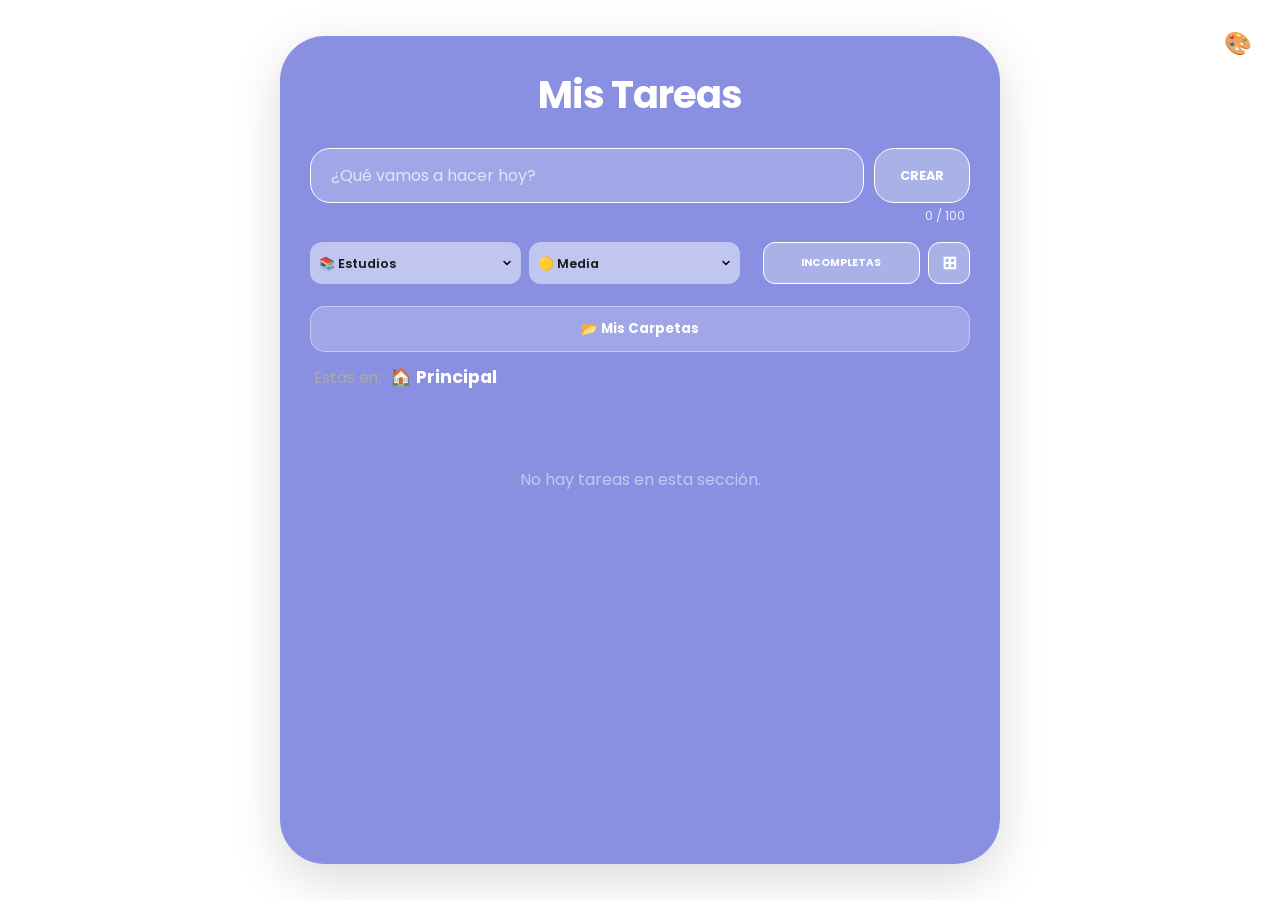
==== index.html @ 04efbcc6 "upload" ====
<!DOCTYPE html>
<html lang="es">
<head>
    <meta charset="UTF-8">
    <meta name="viewport" content="width=device-width, initial-scale=1.0">
    <title>Lista de Tareas</title>
    <link rel="stylesheet" href="style.css">
    <link rel="stylesheet" href="Fondo.css">
    <link href="https://fonts.googleapis.com/css2?family=Poppins:wght@300;400;600;700&display=swap" rel="stylesheet">
</head>
<body>
    <div class="blob b1"></div>
    <div class="blob b2"></div>
    <!-- temas -->

<div id="tema-oceano" class="dynamic-bg active-bg">
    <div class="burbujas">
        <div></div><div></div><div></div><div></div><div></div><div></div><div></div><div></div>
    </div>
</div>

<div id="tema-lluvia" class="dynamic-bg">
    <div class="shuvia"></div>
    </div>

<div id="tema-nieve" class="dynamic-bg">
    <div class="Lluvia-nieve"></div>
    <div class="muñeco-contenedor">
        <div class="cuerpo base"></div>
        <div class="cuerpo medio"></div>
        <div class="cuerpo cabeza">
            <div class="ojo ojo-izq"></div><div class="ojo ojo-der"></div><div class="nariz"></div>
        </div>
        <div class="sombrero"></div><div class="bufanda"></div>
    </div>
    <div class="suelo-nieve"></div>
</div>
    <button id="theme-btn" onclick="openThemeModal()" title="Cambiar Entorno" 
        style="position: fixed !important; top: 20px !important; right: 20px !important; z-index: 999999 !important; width: 45px; height: 45px; font-size: 1.4rem; background: rgba(255,255,255,0.2); border: 1.5px solid white; border-radius: 12px; cursor: pointer; display: flex; justify-content: center; align-items: center; padding: 0;">
        🎨
    </button>

    <div class="glass-container">
        
        <header>
            <h1>Mis Tareas</h1>
        </header>

        <div class="input-section">
            <div class="input-row">
                <input type="text" id="task-input" placeholder="¿Qué vamos a hacer hoy?">
                <button id="add-btn">CREAR</button>
            </div>
            <div id="char-count" class="char-count">0 / 100</div>
            <div class="selectors-row">
                <select id="category-select" class="compact-select">
                    <option value="📚 Estudios">📚 Estudios</option>
                    <option value="🏠 Hogar">🏠 Hogar</option>
                    <option value="💼 Trabajo">💼 Trabajo</option>
                </select>

                <select id="priority-select" class="compact-select">
                    <option value="Alta">🔴 Alta</option>
                    <option value="Media" selected>🟡 Media</option>
                    <option value="Baja">🟢 Baja</option>
                </select>
                <button id="filter-btn" class="toggle-filter">Incompletas</button>
                <button id="view-btn" class="toggle-view">⊞</button>


                </select>
         </div>

            <div class="folder-header" style="margin-top: 10px;">
    <button onclick="openFolderManager()" class="btn-folder-manager">📂 Mis Carpetas</button>
</div>

<div id="folder-manager-modal" class="modal">
    <div class="modal-content glass-card" style="max-width: 500px;">
        <div class="modal-header">
            <h2>Gestión de Carpetas</h2>
            <span class="close-btn" onclick="closeFolderManager()">&times;</span>
        </div>
        <div id="folder-manager-list" class="folder-grid">
            </div>
        <button onclick="createFolder()" style="width: 100%; margin-top: 20px; padding: 12px; border-radius: 15px; border: none; background: white; color: #8990E1; font-weight: bold; cursor: pointer;">
            + Crear Nueva Carpeta
        </button>
    </div>
</div>

        <main id="todo-list" class="task-list">
            </main>
    </div>

    <div id="task-modal" class="modal">
        <div class="modal-content glass-card">
            <div class="modal-header">
                <h2>Detalles de Tarea</h2>
                <span class="close-btn">&times;</span>
            </div>
            <div id="modal-body">
                </div>
        </div>
    </div>
 <!-- MODAL CREAR CARPETA -->
<div id="folder-modal" class="modal">
    <div class="folder-modal-content">
        
        <h3>Nueva Carpeta</h3>

        <label>Nombre de la carpeta:</label>
        <input id="folder-name-input" type="text" maxlength="30" class="folder-input">

        <h4>Seleccionar tareas:</h4>
        <div id="folder-task-list" class="folder-task-list">
            <!-- Se llena desde JS -->
        </div>

        <div class="folder-modal-buttons">
            <button id="folder-create-btn" class="folder-btn-create">Crear</button>
            <button id="folder-cancel-btn" class="folder-btn-cancel">Cancelar</button>
        </div>

    </div>
</div>
<div id="delete-folder-modal" class="modal">
    <div class="delete-folder-content">
        <h3>Eliminar carpeta</h3>
        <p>Las tareas serán movidas a la página principal.</p>

        <div class="delete-folder-buttons">
            <button id="confirm-delete-folder" class="btn-confirm-delete">Eliminar</button>
            <button onclick="closeDeleteFolderModal()" class="btn-cancel-delete">Cancelar</button>
        </div>
    </div>
</div>
<!-- modal para editar carpetas-->
<div id="edit-folder-modal" style="display: none; position: fixed; top: 0; left: 0; width: 100%; height: 100%; background: rgba(0, 0, 0, 0.5); justify-content: center; align-items: center; z-index: 1000;">
    
    <div style="background: #8990E1; width: 90%; max-width: 400px; border-radius: 20px; padding: 25px; position: relative; box-sizing: border-box; color: white; font-family: 'Poppins', sans-serif; box-shadow: 0 10px 25px rgba(0,0,0,0.2);">
        
        <button onclick="closeEditFolderModal()" style="position: absolute; top: 15px; right: 15px; background: none; border: none; color: white; font-size: 1.2rem; cursor: pointer; font-weight: bold;">✖</button>
        
        <h2 style="margin-top: 0; text-align: center; font-size: 1.4rem;">Editar Carpeta</h2>
        
        <div style="margin-bottom: 25px;">
            <label style="font-size: 0.85rem; opacity: 0.9; margin-bottom: 8px; display: block;">Nuevo nombre de la carpeta:</label>
            <input type="text" id="edit-folder-input" style="width: 100%; padding: 14px; border-radius: 12px; border: none; background: rgba(255, 255, 255, 0.2); color: white; font-size: 1rem; box-sizing: border-box; outline: none; transition: background 0.3s;">
        </div>

        <div style="display: flex; gap: 12px;">
            <button onclick="saveEditFolder()" style="flex: 1; padding: 12px; border-radius: 15px; border: none; background: #FFFFFF; color: #8990E1; font-weight: bold; cursor: pointer; font-size: 1rem; transition: transform 0.1s;">
                Guardar
            </button>
            <button onclick="closeEditFolderModal()" style="flex: 1; padding: 12px; border-radius: 15px; border: none; background: #D19494; color: white; font-weight: bold; cursor: pointer; font-size: 1rem; transition: transform 0.1s;">
                Cancelar
            </button>
        </div>
    </div>
</div>
<!-- modal para editar temas-->

<div id="theme-modal" class="modal">
    <div class="modal-content glass-card" style="max-width: 350px; text-align: center;">
        <span class="close-btn" onclick="closeThemeModal()">&times;</span>
        <h2 style="margin-bottom: 20px;">Apariencia</h2>
        
        <button onclick="toggleThemeList()" class="btn-folder-manager" style="display: flex; justify-content: space-between; align-items: center; margin-bottom: 10px;">
            <span>🎨 Temas Predeterminados</span>
            <span id="theme-dropdown-icon" style="font-size: 0.8rem; opacity: 0.8;">▼</span>
        </button>
        <div id="theme-list-container" style="display: none; flex-direction: column; gap: 10px; background: rgba(0, 0, 0, 0.15); padding: 15px; border-radius: 15px; border: 1px solid rgba(255, 255, 255, 0.1); margin-bottom: 10px;">
            <button onclick="changeTheme('tema-oceano')" class="btn-move-folder" style="margin: 0;">🌊 Océano Profundo</button>
            <button onclick="changeTheme('tema-lluvia')" class="btn-move-folder" style="margin: 0;">🌧️ Tarde Lluviosa</button>
            <button onclick="changeTheme('tema-nieve')" class="btn-move-folder" style="margin: 0;">❄️ Nevado</button>
        </div>

        <button onclick="toggleCustomList()" class="btn-folder-manager" style="display: flex; justify-content: space-between; align-items: center; margin-bottom: 10px;">
            <span>⚙️ Personalización</span>
            <span id="custom-dropdown-icon" style="font-size: 0.8rem; opacity: 0.8;">▼</span>
        </button>
        <div id="custom-list-container" style="display: none; flex-direction: column; gap: 15px; background: rgba(0, 0, 0, 0.15); padding: 15px; border-radius: 15px; border: 1px solid rgba(255, 255, 255, 0.1); text-align: left;">
            
            <div style="display: flex; justify-content: space-between; align-items: center;">
                <label style="color: white; font-size: 0.9rem;">Fondo Principal:</label>
                <input type="color" id="color-app-bg" oninput="applyCustomColors()" style="background: transparent; border: none; cursor: pointer; height: 30px;">
            </div>
            
            <div style="display: flex; justify-content: space-between; align-items: center;">
                <label style="color: white; font-size: 0.9rem;">Fondo de Tareas:</label>
                <input type="color" id="color-task-bg" oninput="applyCustomColors()" style="background: transparent; border: none; cursor: pointer; height: 30px;">
            </div>

            <div style="display: flex; justify-content: space-between; align-items: center;">
                <label style="color: white; font-size: 0.9rem;">Botones:</label>
                <input type="color" id="color-btn-bg" oninput="applyCustomColors()" style="background: transparent; border: none; cursor: pointer; height: 30px;">
            </div>

            <hr style="border: 0.5px solid rgba(255,255,255,0.2); width: 100%;">

            <div style="display: flex; justify-content: space-between; align-items: center;">
                <label style="color: white; font-size: 0.9rem;">Tamaño de Letra:</label>
                <div style="display: flex; gap: 5px;">
                    <button onclick="changeFontSize(-1)" class="btn-move-folder" style="margin: 0; padding: 5px 15px; width: auto;">A-</button>
                    <button onclick="changeFontSize(1)" class="btn-move-folder" style="margin: 0; padding: 5px 15px; width: auto;">A+</button>

                 
                </div>
            </div>
        </div>

    </div>
</div>

    <script src="app.js"></script>
    <div id="toast-container" class="toast-container"></div>
</body>
</html>
---- style.css ----
/* =========================================
   CONFIGURACIÓN BASE Y VARIABLES
========================================= */
:root {
    --main-bg: #E1EBFA;          
    --app-bg: #8990E1;           
    --task-card-bg: #C1C6F0;     
    
    /* Colores de prioridad (Semáforo Pastel) */
    --priority-high: #D19494;    /* Rojo (Alta) */
    --priority-medium: #F3E5AB;  /* Amarillo (Media) */
    --priority-low: #C1E1C1;     /* Verde (Baja) */
    
    --text-primary: #FFFFFF;     
    --text-task: #1A1A1A;        
    --font-family: 'Poppins', sans-serif;
}

* { 
    box-sizing: border-box; 
    font-family: var(--font-family);
    -webkit-tap-highlight-color: transparent; 
    scrollbar-width: none;          
    scrollbar-color: #A9B1E6 rgba(255, 255, 255, 0.1); 
}
html {
    font-size: var(--base-font-size, 16px);
    transition: font-size 0.3s ease;
}

/* SCROLLBAR PERSONALIZADA (Restaurada de tu versión antigua) */
::-webkit-scrollbar {
    width: 8px;            
    height: 8px;            
}
::-webkit-scrollbar-track {
    background: rgba(255, 255, 255, 0.1); 
    border-radius: 10px;
}
::-webkit-scrollbar-thumb {
    background: #A9B1E6;     
    border: 2px solid var(--app-bg); 
    border-radius: 10px;
}
::-webkit-scrollbar-thumb:hover {
    background: #FFFFFF;     
}

body {
    margin: 0; 
    height: 100vh;
    display: flex;
    justify-content: center;
    align-items: center;
}


/* =========================================
   PANEL PRINCIPAL
========================================= */
.glass-container {
    background-color: var(--app-bg);
    border-radius: 45px; 
    width: 95%;          
    max-width: 720px;     
    height: 92vh;
    padding: 30px;
    color: var(--text-primary);
    box-shadow: 0 15px 50px rgba(0,0,0,0.15);
    display: flex;
    flex-direction: column;
    overflow-x: hidden;   
    position: relative;
    z-index: 10; /* Necesario para que las burbujas queden atrás */
}

header { 
    display: flex; 
    justify-content: center; 
    margin-bottom: 25px; 
}

h1 { 
    font-weight: 700; 
    font-size: 2.4rem; 
    margin: 0; 
    letter-spacing: -1px;
}

/* =========================================
   SECCIÓN DE ENTRADA (INPUT + BOTÓN)
========================================= */
.input-section { 
    display: flex; 
    flex-direction: column; 
    gap: 12px; 
    margin-bottom: 20px; 
}

.input-row { 
    display: flex; 
    gap: 10px; 
}

#task-input {
    flex: 5; 
    height: 55px;
    background: rgba(255, 255, 255, 0.2);
    border: 1.5px solid white;
    border-radius: 20px;
    color: white;
    padding: 0 20px;
    font-size: 1rem;
    outline: none;
}

#task-input::placeholder { color: rgba(255,255,255,0.7); }

#add-btn {
    flex: 0.8; 
    height: 55px;
    background: #A9B1E6;
    border: 1.5px solid white;
    border-radius: 20px;
    color: white;
    font-size: 0.8rem; 
    font-weight: 700;
    cursor: pointer;
    transition: 0.3s;
    display: flex;
    justify-content: center;
    align-items: center;
}

#add-btn:hover { transform: scale(1.05); background: #9299DF; }

.char-count {
    font-size: 0.8rem;
    color: rgba(255,255,255,0.8);
    text-align: right;
    margin-top: -8px;
    margin-bottom: 5px;
    padding-right: 5px;
    transition: color 0.2s ease;
}

/* =========================================
   SELECTORES Y FILTROS
========================================= */
.selectors-row { 
    display: flex; 
    gap: 8px; 
    align-items: center;
}

.compact-select {
    flex: 1;
    height: 42px;
    border-radius: 12px;
    border: none;
    padding: 0 9px;
    background: var(--task-card-bg);
    color: var(--text-task);
    font-weight: 600;
    font-size: 0.8rem;
    cursor: pointer;
    outline: none;
    appearance: none;
    -webkit-appearance: none;
    background-image: url("data:image/svg+xml;charset=UTF-8,%3Csvg xmlns='http://www.w3.org/2000/svg' width='12' height='12' viewBox='0 0 24 24' fill='none' stroke='black' stroke-width='3' stroke-linecap='round' stroke-linejoin='round'%3E%3Cpath d='M6 9l6 6 6-6'%3E%3C/path%3E%3C/svg%3E");
    background-repeat: no-repeat;
    background-position: right 8px center;
}

.toggle-filter {
    flex: 0.7; 
    margin-left: 15px;
    height: 42px;
    background: #A9B1E6;
    border: 1.5px solid white;
    border-radius: 12px;
    color: white;
    font-weight: 700;
    font-size: 0.65rem; 
    cursor: pointer;
    transition: 0.3s;
    text-transform: uppercase;
    display: flex;
    justify-content: center;
    align-items: center;
    white-space: nowrap;
    padding: 0 10px;
    position: relative;
}

.toggle-filter:hover {
    transform: scale(1.05);
    background: #9299DF;
    z-index: 10;
}

.toggle-filter.active-hechas {
    background: var(--priority-low); 
    color: #155724;
    border-color: white;
}

.toggle-filter.active-hechas:hover {
    transform: scale(1.05);
    background: #a3d9af; 
}

.toggle-view {
    flex: 0 0 42px;
    height: 42px;
    background: #A9B1E6;
    border: 1.5px solid white;
    border-radius: 12px;
    color: white;
    font-weight: 700;
    font-size: 1.1rem;
    cursor: pointer;
    transition: 0.3s;
    display: flex;
    justify-content: center;
    align-items: center;
    padding: 0;
    position: relative;
}

.toggle-view:hover {
    transform: scale(1.05);
    background: #9299DF;
    z-index: 10;
}

/* =========================================
   CARPETAS (TABS CHROME-STYLE)
========================================= */
.folder-tabs, #folder-tabs {
    display: flex !important;
    flex-direction: row !important;
    align-items: center;
    gap: 10px;
    margin-top: 10px;
    margin-bottom: 15px;
    overflow-x: auto;
    white-space: nowrap;
    width: 100%;
    padding-bottom: 10px;
}

.folder-tab {
    background: rgba(255,255,255,0.25);
    border: 1px solid rgba(255,255,255,0.4);
    padding: 6px 14px;
    border-radius: 10px;
    color: white;
    font-weight: 600;
    cursor: pointer;
    white-space: nowrap;
    transition: 0.2s ease;
    height: 42px;
    display: inline-flex !important;
    align-items: center;
    flex-shrink: 0;
}

.folder-tab.active { background: white; color: #4A4A4A; }
.folder-tab.add { font-size: 1.2rem; padding: 6px 12px; }

/* =========================================
   ESTRUCTURA BASE DE TAREAS (NUEVO + VIEJO)
========================================= */
.task-card {
    border-radius: 22px;
    cursor: pointer;
    transition: transform 0.3s ease, background 0.3s ease;
    display: flex;
    justify-content: space-between;
    align-items: center;
    box-sizing: border-box;
}

.task-info {
    display: flex;
    flex-direction: column; 
    gap: 8px;
    flex-grow: 1;
}

.tags { display: flex; gap: 8px; align-items: center; }

.tag {
    display: inline-block;
    padding: 4px 12px;
    border-radius: 10px;
    font-size: 0.75rem;
    font-weight: 700;
}

.tag.Alta { background: var(--priority-high); color: white; }
.tag.Media { background: var(--priority-medium); color: #856404; }
.tag.Baja { background: var(--priority-low); color: #155724; }
.tag.category { background: rgba(255, 255, 255, 0.4); color: #444; }

.actions { margin-left: 15px; display: flex; gap: 8px; align-items: center; justify-content: flex-end; }

.status-btn {
    font-size: 1.5rem;
    background: none;
    border: none;
    cursor: pointer;
    opacity: 0.6;
    transition: 0.3s;
}

.status-btn:hover { opacity: 1; transform: scale(1.1); }

/* Tarea cancelada (Sin raya blanca) */
.task-card.cancelada {
    opacity: 0.7;
    filter: grayscale(0.5);
    text-decoration: line-through;
}
.task-card.cancelada .status-btn, 
.task-card.cancelada .actions button {
    border: none !important;      
    outline: none !important;     
    box-shadow: none !important;  
    background: transparent !important;
    text-decoration: none !important; 
}
.task-card.cancelada .status-btn::before,
.task-card.cancelada .status-btn::after {
    display: none !important;
    content: none !important;
}

/* =========================================
   MODO LISTA (NO GRID)
========================================= */
.task-list:not(.grid-view) .task-card {
    background: var(--task-card-bg);
    border: 1px solid rgba(255,255,255,0.3);
    padding: 12px 18px;
    margin-bottom: 12px;
    min-height: 62px;
    flex-direction: row;
}

.task-list:not(.grid-view) .task-card:hover {
    transform: translateX(5px);
    background: #ced3f5;
}

.task-list:not(.grid-view) .task-info { min-width: 0; }

.task-list:not(.grid-view) .task-info strong {
    white-space: nowrap;
    overflow: hidden;
    text-overflow: ellipsis;
    color: var(--text-task);
    font-size: 1.1rem;
    display: block;
}

/* =========================================
   MODO CUADRITOS (GRID VIEW)
========================================= */
.task-list.grid-view {
    display: flex;
    flex-wrap: wrap;
    gap: 10px;
    align-content: flex-start;
}

.task-list.grid-view .task-card {

    flex: 0 0 calc(50% - 5px);
    background: var(--task-card-bg) !important;    border: 1.5px solid rgba(255,255,255,0.45);
    backdrop-filter: blur(6px);
    padding: 18px;
    height: 140px;
    /* Cambios clave aquí: */
    flex-direction: column;
    align-items: flex-start; 
    position: relative; /* Necesario para que el check flote abajo a la derecha */
}

.task-list.grid-view .task-card:hover {
    transform: translateY(-4px) scale(1.02);
    background: rgba(255,255,255,0.45);
}

.task-list.grid-view .task-info { 
    width: 100%; 
    height: 100%; /* Ocupa el 100% de la tarjeta */
    display: flex;
    flex-direction: column;
    justify-content: space-between; /* Manda el título al techo y los tags al piso */
}

.task-list.grid-view .task-info strong {
    font-size: 1rem;
    font-weight: 600;
    color: #1A1A1A;
    line-height: 1.2;
    word-break: break-word;
    display: -webkit-box;
    -webkit-line-clamp: 3; 
    -webkit-box-orient: vertical;
    overflow: hidden;
}

/* Evita que las etiquetas se monten encima del checkmark si el texto es muy largo */
.task-list.grid-view .tags {
    padding-right: 35px; 
}

/* Flota el contenedor del check abajo a la derecha */
.task-list.grid-view .actions {
    position: absolute;
    bottom: 18px; /* Mismo valor del padding de la tarjeta */
    right: 18px;  /* Mismo valor del padding de la tarjeta */
    margin: 0;
}

/* =========================================
   TODOS LOS MODALES
========================================= */
.modal, #folder-modal, #delete-folder-modal {
    display: none;
    position: fixed;
    z-index: 1000;
    left: 0; top: 0;
    width: 100%; height: 100%;
    background: rgba(0,0,0,0.6);
    backdrop-filter: blur(5px);
    justify-content: center;
    align-items: center;
}

.modal-content, .folder-modal-content, .delete-folder-content {
    background: var(--app-bg);
    padding: 30px;
    border-radius: 30px;
    width: 90%;
    max-width: 400px;
    border: 1px solid white;
    color: white;
    position: relative;
    text-align: left;
}

/* Modal de edición avanzado (NUEVO) */
.modal-content.glass-card {
    padding: 35px;
    border: none;
    max-width: 450px;
    box-shadow: 0 20px 40px rgba(0,0,0,0.3);
}

.modal-header h2 { font-size: 1.8rem; font-weight: 700; margin: 0; }
.close-btn { cursor: pointer; font-size: 2rem; position: absolute; right: 20px; top: 10px; }

/* Campos de edición */
.edit-label {
    display: block;
    margin-top: 15px;
    font-size: 0.9rem;
    font-weight: 600;
    color: rgba(255, 255, 255, 0.9);
    margin-left: 5px;
}

.edit-input, .folder-input {
    width: 100%;
    padding: 15px 20px;
    margin-top: 8px;
    border-radius: 20px;
    border: 1px solid rgba(255, 255, 255, 0.2);
    background: rgba(0, 0, 0, 0.15) !important; 
    color: white !important; 
    font-size: 1.1rem;
    font-family: inherit;
    outline: none;
    box-sizing: border-box;
    transition: 0.3s;
}

.edit-input:focus {
    background: rgba(0, 0, 0, 0.25) !important;
    border: 1px solid rgba(255, 255, 255, 0.5);
}

.edit-input:disabled { opacity: 0.6; cursor: not-allowed; background: rgba(0, 0, 0, 0.1) !important; }

.edit-char-count {
    text-align: right !important;
    padding-right: 30px !important; 
    display: block;
    width: 100%;
    font-size: 0.8rem;
    color: rgba(255,255,255,0.8);
    margin-top: 5px;
}

/* Fila de Categoría y Prioridad */
.modal-info-row {
    display: flex;
    justify-content: space-between;
    align-items: center;
    margin-top: 20px;
    margin-bottom: 30px;
}

.modal-category { font-size: 1rem; font-weight: 600; }

.modal-priority-pill {
    background: #F3E5AB; 
    color: #1A1A1A;
    padding: 6px 18px;
    border-radius: 12px;
    font-weight: 700;
    font-size: 0.9rem;
}
.modal-priority-pill.Alta {
    background: #D19494 !important;
    color: white !important;
}

/* Botones del modal de edición */
.modal-actions-row { display: flex; gap: 15px; margin-bottom: 20px; }

.btn-modal-save {
    flex: 1;
    background: white !important;
    color: #8990E1 !important;
    border-radius: 25px;
    padding: 14px;
    font-weight: 700;
    border: none;
    cursor: pointer;
}

.btn-modal-close {
    flex: 1;
    background: rgba(255, 255, 255, 0.2) !important;
    color: white;
    border-radius: 25px;
    padding: 14px;
    font-weight: 700;
    border: none;
    cursor: pointer;
}

.btn-modal-delete-danger {
    width: 100%;
    background: rgba(211, 118, 118, 0.1);
    color: #ffb3b3;
    border: 1.5px solid #ff4d4d !important; 
    border-radius: 25px;
    padding: 12px;
    font-weight: 600;
    cursor: pointer;
    display: flex;
    justify-content: center;
    align-items: center;
    gap: 8px;
}

/* Selectores de carpetas en modal */
#folder-selector { max-height: 200px; overflow-y: visible; }
#folder-selector-list { max-height: 180px; overflow-y: auto; }

.btn-move-folder {
    width: 100%;
    margin: 15px 0; 
    padding: 14px;
    border-radius: 20px; 
    border: 1px solid rgba(255, 255, 255, 0.4) !important;
    background: rgba(255, 255, 255, 0.15) !important;
    color: white !important;
    font-weight: 600;
    font-size: 0.95rem;
    cursor: pointer;
    display: flex;
    justify-content: center;
    align-items: center;
    gap: 10px;
    transition: 0.3s ease;
}

.btn-move-folder:hover {
    background: rgba(255, 255, 255, 0.25) !important;
    transform: translateY(-2px);
}

/* Modal Gestión de Carpetas (NUEVO) */
.btn-folder-manager {
    background: rgba(255, 255, 255, 0.2);
    border: 1px solid rgba(255, 255, 255, 0.4);
    color: white;
    padding: 12px 20px;
    border-radius: 15px;
    cursor: pointer;
    font-weight: bold;
    width: 100%; 
    transition: 0.3s;
}

.folder-grid {
    display: flex;
    flex-direction: column;
    gap: 12px;
    margin-top: 20px;
    max-height: 350px;
    overflow-y: auto;
}

.folder-manage-card {
    background: rgba(255, 255, 255, 0.1);
    padding: 12px 18px;
    border-radius: 18px;
    display: flex;
    justify-content: space-between;
    align-items: center;
    border: 1px solid rgba(255, 255, 255, 0.1);
}

.folder-manage-actions { display: flex; gap: 8px; }

.btn-folder-action {
    padding: 8px 12px;
    border-radius: 10px;
    border: none;
    cursor: pointer;
    font-weight: bold;
    font-size: 0.85rem;
}

.btn-open { background: #8990E1; color: white; }
.btn-edit { background: #F3E5AB; color: #856404; }
.btn-delete-folder { background: #D19494; color: white; }

.active-folder-highlight {
    background: rgba(255, 255, 255, 0.3) !important;
    border: 2px solid #ffffff !important;
}
.active-folder-highlight small {
    background: #8990E1;
    padding: 2px 6px;
    border-radius: 5px;
    font-size: 0.7rem;
}

/* Modales 2 y 3 (Viejo) */
.folder-task-list {
    max-height: 150px;
    overflow-y: auto;
    background: rgba(255,255,255,0.15);
    padding: 10px;
    border-radius: 10px;
    margin-top: 10px;
}
.folder-task-list label { display: flex; align-items: center; gap: 8px; margin-bottom: 6px; }

.folder-modal-buttons, .delete-folder-buttons { display: flex; gap: 10px; margin-top: 20px; }

.folder-btn-create, .btn-cancel-delete {
    flex: 1; padding: 10px; border: none; border-radius: 10px; background: white; color: #8990E1; font-weight: bold; cursor: pointer;
}
.folder-btn-cancel, .btn-confirm-delete {
    flex: 1; padding: 10px; border: none; border-radius: 10px; background: #D19494; color: white; font-weight: bold; cursor: pointer;
}
.delete-folder-btn {
    background: transparent; border: none; color: white; cursor: pointer; margin-left: 8px; font-size: 0.9rem;
}
/* otro modal coño /*

/* =========================================
   NOTIFICACIONES (TOAST)
========================================= */
.toast-container {
    position: fixed;
    bottom: 25px;
    left: 25px;
    z-index: 9999;
    display: flex;
    flex-direction: column-reverse;
    gap: 10px;
    pointer-events: none;
}

.toast {
    background: var(--priority-high); 
    color: white;
    padding: 14px 22px;
    border-radius: 18px;
    box-shadow: 0 10px 25px rgba(0,0,0,0.2);
    font-weight: 600;
    font-size: 0.85rem;
    border: 2px solid white;
    pointer-events: auto;
    animation: slideUpIn 0.5s cubic-bezier(0.175, 0.885, 0.32, 1.275) forwards, 
               fadeOut 0.5s ease 2.5s forwards;
}

@keyframes slideUpIn {
    from { transform: translateX(-50px) translateY(50px); opacity: 0; }
    to { transform: translateX(0) translateY(0); opacity: 1; }
}
@keyframes fadeOut {
    from { opacity: 1; transform: scale(1); }
    to { opacity: 0; transform: scale(0.9); }
}

/* =========================================
   VISTA MÓVIL (Corrección de sintaxis)
========================================= */
@media (max-width: 480px) {
    .selectors-row { flex-wrap: wrap; gap: 5px; }
    
    .compact-select { flex: 1 1 calc(50% - 6px); height: 40px; font-size: 0.75rem; }

    .toggle-filter {
        flex: 1 1 calc(50% - 6px); 
        height: 38px;
        font-size: 0.65rem;
        margin-left: 0;
        padding: 0;
    }

    .toggle-view {
        flex: 0;
        width: 28px;
        height: 38px;
        padding: 0;
        font-size: 0.8rem;
        border-radius: 10px;
    }

    .task-list.grid-view .task-info strong {
        white-space: nowrap !important;
        overflow: hidden !important;
        text-overflow: ellipsis !important;
        display: block;
        width: 100%;
        max-width: 100%;
    }
}
/* =========================================
   BOTÓN DE TEMAS (ESQUINA SUPERIOR DERECHA)
========================================= */
#theme-btn {
    position: fixed !important; /* Fixed lo ancla a la pantalla, no a la tarjeta */
    top: 25px !important;
    right: 30px !important;
    width: 45px;
    height: 45px;
    background: rgba(255, 255, 255, 0.2);
    border: 1.5px solid white;
    border-radius: 12px;
    font-size: 1.4rem;
    cursor: pointer;
    display: flex;
    justify-content: center;
    align-items: center;
    z-index: 9999 !important; /* Super alto para que ninguna animación lo tape */
    backdrop-filter: blur(5px); /* Le damos su propio efecto cristal */
    transition: transform 0.3s ease, background 0.3s ease;
    padding: 0;
}

#theme-btn:hover {
    background: rgba(255, 255, 255, 0.4);
    transform: scale(1.1) rotate(10deg);
}

/* Ajuste para teléfonos móviles */
@media (max-width: 480px) {
    #theme-btn {
        top: 15px !important;
        right: 15px !important;
        width: 40px;
        height: 40px;
        font-size: 1.2rem;
    }
}
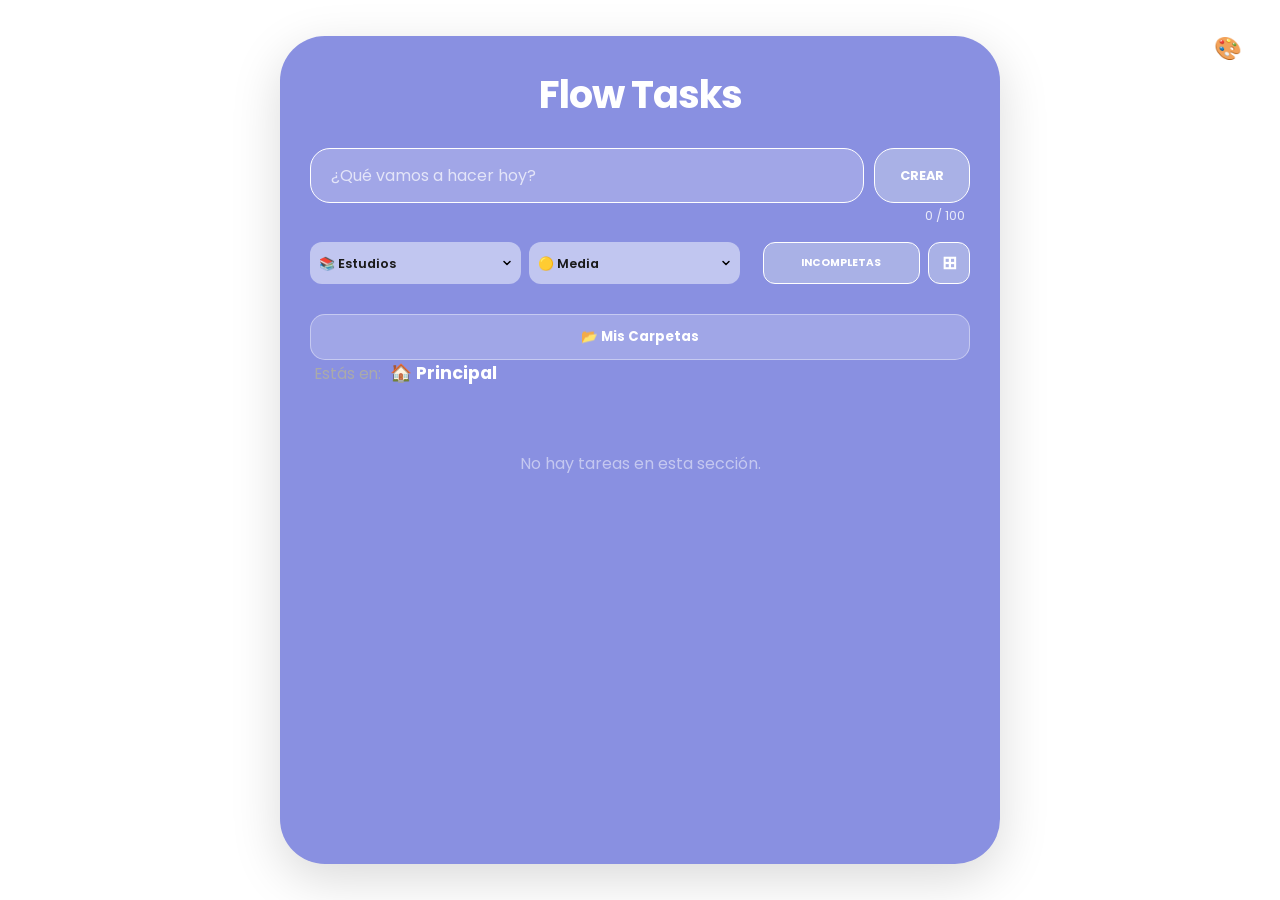
==== commit 54a1ab4d: "upload .-." ====
--- a/index.html
+++ b/index.html
@@ -3,47 +3,46 @@
 <head>
     <meta charset="UTF-8">
     <meta name="viewport" content="width=device-width, initial-scale=1.0">
-    <title>Lista de Tareas</title>
+    <title>Flow Tasks</title>
     <link rel="stylesheet" href="style.css">
     <link rel="stylesheet" href="Fondo.css">
     <link href="https://fonts.googleapis.com/css2?family=Poppins:wght@300;400;600;700&display=swap" rel="stylesheet">
 </head>
 <body>
+    
     <div class="blob b1"></div>
     <div class="blob b2"></div>
-    <!-- temas -->
-
-<div id="tema-oceano" class="dynamic-bg active-bg">
-    <div class="burbujas">
-        <div></div><div></div><div></div><div></div><div></div><div></div><div></div><div></div>
-    </div>
-</div>
-
-<div id="tema-lluvia" class="dynamic-bg">
-    <div class="shuvia"></div>
-    </div>
-
-<div id="tema-nieve" class="dynamic-bg">
-    <div class="Lluvia-nieve"></div>
-    <div class="muñeco-contenedor">
-        <div class="cuerpo base"></div>
-        <div class="cuerpo medio"></div>
-        <div class="cuerpo cabeza">
-            <div class="ojo ojo-izq"></div><div class="ojo ojo-der"></div><div class="nariz"></div>
-        </div>
-        <div class="sombrero"></div><div class="bufanda"></div>
-    </div>
-    <div class="suelo-nieve"></div>
-</div>
-    <button id="theme-btn" onclick="openThemeModal()" title="Cambiar Entorno" 
-        style="position: fixed !important; top: 20px !important; right: 20px !important; z-index: 999999 !important; width: 45px; height: 45px; font-size: 1.4rem; background: rgba(255,255,255,0.2); border: 1.5px solid white; border-radius: 12px; cursor: pointer; display: flex; justify-content: center; align-items: center; padding: 0;">
-        🎨
-    </button>
+
+    <div id="tema-oceano" class="dynamic-bg active-bg">
+        <div class="burbujas">
+            <div></div><div></div><div></div><div></div><div></div><div></div><div></div><div></div>
+        </div>
+    </div>
+
+    <div id="tema-lluvia" class="dynamic-bg">
+        <div class="shuvia"></div>
+    </div>
+
+    <div id="tema-nieve" class="dynamic-bg">
+        <div class="Lluvia-nieve"></div>
+        <div class="muñeco-contenedor">
+            <div class="cuerpo base"></div>
+            <div class="cuerpo medio"></div>
+            <div class="cuerpo cabeza">
+                <div class="ojo ojo-izq"></div>
+                <div class="ojo ojo-der"></div>
+                <div class="nariz"></div>
+            </div>
+            <div class="sombrero"></div><div class="bufanda"></div>
+        </div>
+        <div class="suelo-nieve"></div>
+    </div>
+
+    <button id="theme-btn" onclick="openThemeModal()" title="Cambiar Entorno">🎨</button>
 
     <div class="glass-container">
-        
         <header>
-            <h1>Mis Tareas</h1>
+            <h1>Flow Tasks</h1>
         </header>
 
         <div class="input-section">
@@ -52,6 +51,7 @@
                 <button id="add-btn">CREAR</button>
             </div>
             <div id="char-count" class="char-count">0 / 100</div>
+            
             <div class="selectors-row">
                 <select id="category-select" class="compact-select">
                     <option value="📚 Estudios">📚 Estudios</option>
@@ -64,33 +64,17 @@
                     <option value="Media" selected>🟡 Media</option>
                     <option value="Baja">🟢 Baja</option>
                 </select>
+                
                 <button id="filter-btn" class="toggle-filter">Incompletas</button>
                 <button id="view-btn" class="toggle-view">⊞</button>
-
-
-                </select>
-         </div>
-
-            <div class="folder-header" style="margin-top: 10px;">
-    <button onclick="openFolderManager()" class="btn-folder-manager">📂 Mis Carpetas</button>
-</div>
-
-<div id="folder-manager-modal" class="modal">
-    <div class="modal-content glass-card" style="max-width: 500px;">
-        <div class="modal-header">
-            <h2>Gestión de Carpetas</h2>
-            <span class="close-btn" onclick="closeFolderManager()">&times;</span>
-        </div>
-        <div id="folder-manager-list" class="folder-grid">
-            </div>
-        <button onclick="createFolder()" style="width: 100%; margin-top: 20px; padding: 12px; border-radius: 15px; border: none; background: white; color: #8990E1; font-weight: bold; cursor: pointer;">
-            + Crear Nueva Carpeta
-        </button>
-    </div>
-</div>
-
-        <main id="todo-list" class="task-list">
-            </main>
+            </div>
+        </div>
+
+        <div class="folder-header">
+            <button onclick="openFolderManager()" class="btn-folder-manager">📂 Mis Carpetas</button>
+        </div>
+
+        <main id="todo-list" class="task-list"></main>
     </div>
 
     <div id="task-modal" class="modal">
@@ -99,120 +83,126 @@
                 <h2>Detalles de Tarea</h2>
                 <span class="close-btn">&times;</span>
             </div>
-            <div id="modal-body">
-                </div>
-        </div>
-    </div>
- <!-- MODAL CREAR CARPETA -->
-<div id="folder-modal" class="modal">
-    <div class="folder-modal-content">
-        
-        <h3>Nueva Carpeta</h3>
-
-        <label>Nombre de la carpeta:</label>
-        <input id="folder-name-input" type="text" maxlength="30" class="folder-input">
-
-        <h4>Seleccionar tareas:</h4>
-        <div id="folder-task-list" class="folder-task-list">
-            <!-- Se llena desde JS -->
-        </div>
-
-        <div class="folder-modal-buttons">
-            <button id="folder-create-btn" class="folder-btn-create">Crear</button>
-            <button id="folder-cancel-btn" class="folder-btn-cancel">Cancelar</button>
-        </div>
-
-    </div>
+            <div id="modal-body"></div>
+        </div>
+    </div>
+
+    <div id="folder-modal" class="modal">
+        <div class="folder-modal-content">
+            <h3>Nueva Carpeta</h3>
+            <label>Nombre de la carpeta:</label>
+            <input id="folder-name-input" type="text" maxlength="30" class="folder-input">
+
+            <h4>Seleccionar tareas:</h4>
+            <div id="folder-task-list" class="folder-task-list"></div>
+
+            <div class="folder-modal-buttons">
+                <button id="folder-create-btn" class="folder-btn-create">Crear</button>
+                <button id="folder-cancel-btn" class="folder-btn-cancel">Cancelar</button>
+            </div>
+        </div>
+    </div>
+
+    <div id="folder-manager-modal" class="modal">
+        <div class="modal-content glass-card folder-manage-content">
+            <div class="modal-header">
+                <h2>Gestión de Carpetas</h2>
+                <span class="close-btn" onclick="closeFolderManager()">&times;</span>
+            </div>
+            <div id="folder-manager-list" class="folder-grid"></div>
+            <button onclick="createFolder()" class="btn-create-large">+ Crear Nueva Carpeta</button>
+        </div>
+    </div>
+
+    <div id="delete-folder-modal" class="modal">
+        <div class="delete-folder-content">
+            <h3>Eliminar carpeta</h3>
+            <p>Las tareas serán movidas a la página principal.</p>
+            <div class="delete-folder-buttons">
+                <button id="confirm-delete-folder" class="btn-confirm-delete">Eliminar</button>
+                <button onclick="closeDeleteFolderModal()" class="btn-cancel-delete">Cancelar</button>
+            </div>
+        </div>
+    </div>
+
+    <div id="edit-folder-modal" class="modal">
+        <div class="modal-content edit-folder-content">
+            <button onclick="closeEditFolderModal()" class="close-btn-alt">✖</button>
+            <h2 class="edit-folder-title">Editar Carpeta</h2>
+            
+            <div class="edit-folder-input-group">
+                <label>Nuevo nombre de la carpeta:</label>
+                <input type="text" id="edit-folder-input" class="edit-input">
+            </div>
+
+            <div class="edit-folder-buttons">
+                <button onclick="saveEditFolder()" class="btn-modal-save">Guardar</button>
+                <button onclick="closeEditFolderModal()" class="btn-modal-cancel">Cancelar</button>
+            </div>
+        </div>
+    </div>
+
+    <div id="theme-modal" class="modal">
+        <div class="modal-content glass-card theme-modal-content">
+            <span class="close-btn" onclick="closeThemeModal()">&times;</span>
+            <h2 class="theme-title">Apariencia</h2>
+            
+            <button onclick="toggleThemeList()" class="btn-folder-manager dropdown-btn">
+                <span>🎨 Temas Predeterminados</span>
+                <span id="theme-dropdown-icon" class="dropdown-icon">▼</span>
+            </button>
+            
+            <div id="theme-list-container" class="dropdown-list">
+                <button onclick="changeTheme('tema-oceano')" class="btn-move-folder theme-option-btn">🌊 Océano Profundo</button>
+                <button onclick="changeTheme('tema-lluvia')" class="btn-move-folder theme-option-btn">🌧️ Tarde Lluviosa</button>
+                <button onclick="changeTheme('tema-nieve')" class="btn-move-folder theme-option-btn">❄️ Nevado</button>
+            </div>
+
+            <button onclick="toggleCustomList()" class="btn-folder-manager dropdown-btn">
+                <span>⚙️ Personalización</span>
+                <span id="custom-dropdown-icon" class="dropdown-icon">▼</span>
+            </button>
+            
+            <div id="custom-list-container" class="dropdown-list text-left">
+                <div class="color-picker-row">
+                    <label class="custom-label">Fondo Principal:</label>
+                    <input type="color" id="color-app-bg" oninput="applyCustomColors()" class="custom-color-input">
+                </div>
+                
+                <div class="color-picker-row">
+                    <label class="custom-label">Fondo de Tareas:</label>
+                    <input type="color" id="color-task-bg" oninput="applyCustomColors()" class="custom-color-input">
+                </div>
+
+                <div class="color-picker-row">
+                    <label class="custom-label">Botones:</label>
+                    <input type="color" id="color-btn-bg" oninput="applyCustomColors()" class="custom-color-input">
+                </div>
+
+                <hr class="custom-divider">
+
+                <div class="color-picker-row">
+                    <label class="custom-label">Tamaño de Letra:</label>
+                    <div style="display: flex; gap: 5px;">
+                        <button onclick="changeFontSize(-1)" class="btn-move-folder btn-font-size">A-</button>
+                        <button onclick="changeFontSize(1)" class="btn-move-folder btn-font-size">A+</button>
+                    </div>
+                </div>
+                
+            </div>
+        </div>
+    </div>
+
+<div id="easter-egg-modal" class="modal">
+        <div class="modal-content glass-card" style="text-align: center; max-width: 320px; border: 2px solid rgba(255, 255, 255, 0.8);">
+            <span class="close-btn" onclick="closeEasterEgg()">&times;</span>
+            <h2 style="font-size: 2.5rem; margin: 10px 0;">⛄</h2>
+            <h3 style="font-size: 1.5rem; font-weight: 700; color: white; margin: 0;">¡Secreto Descubierto!</h3>
+            <p style="font-size: 1.2rem; font-weight: bold; color: #A9B1E6; margin-top: 15px; background: rgba(0,0,0,0.2); padding: 10px; border-radius: 10px;">
+                Yoxz estuvo aquí
+            </p>
+        </div>
 </div>
-<div id="delete-folder-modal" class="modal">
-    <div class="delete-folder-content">
-        <h3>Eliminar carpeta</h3>
-        <p>Las tareas serán movidas a la página principal.</p>
-
-        <div class="delete-folder-buttons">
-            <button id="confirm-delete-folder" class="btn-confirm-delete">Eliminar</button>
-            <button onclick="closeDeleteFolderModal()" class="btn-cancel-delete">Cancelar</button>
-        </div>
-    </div>
-</div>
-<!-- modal para editar carpetas-->
-<div id="edit-folder-modal" style="display: none; position: fixed; top: 0; left: 0; width: 100%; height: 100%; background: rgba(0, 0, 0, 0.5); justify-content: center; align-items: center; z-index: 1000;">
-    
-    <div style="background: #8990E1; width: 90%; max-width: 400px; border-radius: 20px; padding: 25px; position: relative; box-sizing: border-box; color: white; font-family: 'Poppins', sans-serif; box-shadow: 0 10px 25px rgba(0,0,0,0.2);">
-        
-        <button onclick="closeEditFolderModal()" style="position: absolute; top: 15px; right: 15px; background: none; border: none; color: white; font-size: 1.2rem; cursor: pointer; font-weight: bold;">✖</button>
-        
-        <h2 style="margin-top: 0; text-align: center; font-size: 1.4rem;">Editar Carpeta</h2>
-        
-        <div style="margin-bottom: 25px;">
-            <label style="font-size: 0.85rem; opacity: 0.9; margin-bottom: 8px; display: block;">Nuevo nombre de la carpeta:</label>
-            <input type="text" id="edit-folder-input" style="width: 100%; padding: 14px; border-radius: 12px; border: none; background: rgba(255, 255, 255, 0.2); color: white; font-size: 1rem; box-sizing: border-box; outline: none; transition: background 0.3s;">
-        </div>
-
-        <div style="display: flex; gap: 12px;">
-            <button onclick="saveEditFolder()" style="flex: 1; padding: 12px; border-radius: 15px; border: none; background: #FFFFFF; color: #8990E1; font-weight: bold; cursor: pointer; font-size: 1rem; transition: transform 0.1s;">
-                Guardar
-            </button>
-            <button onclick="closeEditFolderModal()" style="flex: 1; padding: 12px; border-radius: 15px; border: none; background: #D19494; color: white; font-weight: bold; cursor: pointer; font-size: 1rem; transition: transform 0.1s;">
-                Cancelar
-            </button>
-        </div>
-    </div>
-</div>
-<!-- modal para editar temas-->
-
-<div id="theme-modal" class="modal">
-    <div class="modal-content glass-card" style="max-width: 350px; text-align: center;">
-        <span class="close-btn" onclick="closeThemeModal()">&times;</span>
-        <h2 style="margin-bottom: 20px;">Apariencia</h2>
-        
-        <button onclick="toggleThemeList()" class="btn-folder-manager" style="display: flex; justify-content: space-between; align-items: center; margin-bottom: 10px;">
-            <span>🎨 Temas Predeterminados</span>
-            <span id="theme-dropdown-icon" style="font-size: 0.8rem; opacity: 0.8;">▼</span>
-        </button>
-        <div id="theme-list-container" style="display: none; flex-direction: column; gap: 10px; background: rgba(0, 0, 0, 0.15); padding: 15px; border-radius: 15px; border: 1px solid rgba(255, 255, 255, 0.1); margin-bottom: 10px;">
-            <button onclick="changeTheme('tema-oceano')" class="btn-move-folder" style="margin: 0;">🌊 Océano Profundo</button>
-            <button onclick="changeTheme('tema-lluvia')" class="btn-move-folder" style="margin: 0;">🌧️ Tarde Lluviosa</button>
-            <button onclick="changeTheme('tema-nieve')" class="btn-move-folder" style="margin: 0;">❄️ Nevado</button>
-        </div>
-
-        <button onclick="toggleCustomList()" class="btn-folder-manager" style="display: flex; justify-content: space-between; align-items: center; margin-bottom: 10px;">
-            <span>⚙️ Personalización</span>
-            <span id="custom-dropdown-icon" style="font-size: 0.8rem; opacity: 0.8;">▼</span>
-        </button>
-        <div id="custom-list-container" style="display: none; flex-direction: column; gap: 15px; background: rgba(0, 0, 0, 0.15); padding: 15px; border-radius: 15px; border: 1px solid rgba(255, 255, 255, 0.1); text-align: left;">
-            
-            <div style="display: flex; justify-content: space-between; align-items: center;">
-                <label style="color: white; font-size: 0.9rem;">Fondo Principal:</label>
-                <input type="color" id="color-app-bg" oninput="applyCustomColors()" style="background: transparent; border: none; cursor: pointer; height: 30px;">
-            </div>
-            
-            <div style="display: flex; justify-content: space-between; align-items: center;">
-                <label style="color: white; font-size: 0.9rem;">Fondo de Tareas:</label>
-                <input type="color" id="color-task-bg" oninput="applyCustomColors()" style="background: transparent; border: none; cursor: pointer; height: 30px;">
-            </div>
-
-            <div style="display: flex; justify-content: space-between; align-items: center;">
-                <label style="color: white; font-size: 0.9rem;">Botones:</label>
-                <input type="color" id="color-btn-bg" oninput="applyCustomColors()" style="background: transparent; border: none; cursor: pointer; height: 30px;">
-            </div>
-
-            <hr style="border: 0.5px solid rgba(255,255,255,0.2); width: 100%;">
-
-            <div style="display: flex; justify-content: space-between; align-items: center;">
-                <label style="color: white; font-size: 0.9rem;">Tamaño de Letra:</label>
-                <div style="display: flex; gap: 5px;">
-                    <button onclick="changeFontSize(-1)" class="btn-move-folder" style="margin: 0; padding: 5px 15px; width: auto;">A-</button>
-                    <button onclick="changeFontSize(1)" class="btn-move-folder" style="margin: 0; padding: 5px 15px; width: auto;">A+</button>
-
-                 
-                </div>
-            </div>
-        </div>
-
-    </div>
-</div>
-
     <script src="app.js"></script>
     <div id="toast-container" class="toast-container"></div>
 </body>
--- a/style.css
+++ b/style.css
@@ -6,10 +6,9 @@
     --app-bg: #8990E1;           
     --task-card-bg: #C1C6F0;     
     
-    /* Colores de prioridad (Semáforo Pastel) */
-    --priority-high: #D19494;    /* Rojo (Alta) */
-    --priority-medium: #F3E5AB;  /* Amarillo (Media) */
-    --priority-low: #C1E1C1;     /* Verde (Baja) */
+    --priority-high: #D19494;    
+    --priority-medium: #F3E5AB;  
+    --priority-low: #C1E1C1;     
     
     --text-primary: #FFFFFF;     
     --text-task: #1A1A1A;        
@@ -23,25 +22,28 @@
     scrollbar-width: none;          
     scrollbar-color: #A9B1E6 rgba(255, 255, 255, 0.1); 
 }
+
 html {
     font-size: var(--base-font-size, 16px);
     transition: font-size 0.3s ease;
 }
 
-/* SCROLLBAR PERSONALIZADA (Restaurada de tu versión antigua) */
 ::-webkit-scrollbar {
     width: 8px;            
     height: 8px;            
 }
+
 ::-webkit-scrollbar-track {
     background: rgba(255, 255, 255, 0.1); 
     border-radius: 10px;
 }
+
 ::-webkit-scrollbar-thumb {
     background: #A9B1E6;     
     border: 2px solid var(--app-bg); 
     border-radius: 10px;
 }
+
 ::-webkit-scrollbar-thumb:hover {
     background: #FFFFFF;     
 }
@@ -53,7 +55,6 @@
     justify-content: center;
     align-items: center;
 }
-
 
 /* =========================================
    PANEL PRINCIPAL
@@ -71,7 +72,7 @@
     flex-direction: column;
     overflow-x: hidden;   
     position: relative;
-    z-index: 10; /* Necesario para que las burbujas queden atrás */
+    z-index: 10;
 }
 
 header { 
@@ -114,7 +115,9 @@
     outline: none;
 }
 
-#task-input::placeholder { color: rgba(255,255,255,0.7); }
+#task-input::placeholder {
+    color: rgba(255,255,255,0.7);
+}
 
 #add-btn {
     flex: 0.8; 
@@ -132,7 +135,10 @@
     align-items: center;
 }
 
-#add-btn:hover { transform: scale(1.05); background: #9299DF; }
+#add-btn:hover {
+    transform: scale(1.05);
+    background: #9299DF;
+}
 
 .char-count {
     font-size: 0.8rem;
@@ -235,7 +241,7 @@
 }
 
 /* =========================================
-   CARPETAS (TABS CHROME-STYLE)
+   CARPETAS 
 ========================================= */
 .folder-tabs, #folder-tabs {
     display: flex !important;
@@ -266,11 +272,18 @@
     flex-shrink: 0;
 }
 
-.folder-tab.active { background: white; color: #4A4A4A; }
-.folder-tab.add { font-size: 1.2rem; padding: 6px 12px; }
+.folder-tab.active {
+    background: white;
+    color: #4A4A4A;
+}
+
+.folder-tab.add {
+    font-size: 1.2rem;
+    padding: 6px 12px;
+}
 
 /* =========================================
-   ESTRUCTURA BASE DE TAREAS (NUEVO + VIEJO)
+   ESTRUCTURA BASE DE TAREAS
 ========================================= */
 .task-card {
     border-radius: 22px;
@@ -289,7 +302,11 @@
     flex-grow: 1;
 }
 
-.tags { display: flex; gap: 8px; align-items: center; }
+.tags {
+    display: flex;
+    gap: 8px;
+    align-items: center;
+}
 
 .tag {
     display: inline-block;
@@ -304,7 +321,13 @@
 .tag.Baja { background: var(--priority-low); color: #155724; }
 .tag.category { background: rgba(255, 255, 255, 0.4); color: #444; }
 
-.actions { margin-left: 15px; display: flex; gap: 8px; align-items: center; justify-content: flex-end; }
+.actions {
+    margin-left: 15px;
+    display: flex;
+    gap: 8px;
+    align-items: center;
+    justify-content: flex-end;
+}
 
 .status-btn {
     font-size: 1.5rem;
@@ -315,14 +338,17 @@
     transition: 0.3s;
 }
 
-.status-btn:hover { opacity: 1; transform: scale(1.1); }
-
-/* Tarea cancelada (Sin raya blanca) */
+.status-btn:hover {
+    opacity: 1;
+    transform: scale(1.1);
+}
+
 .task-card.cancelada {
     opacity: 0.7;
     filter: grayscale(0.5);
     text-decoration: line-through;
 }
+
 .task-card.cancelada .status-btn, 
 .task-card.cancelada .actions button {
     border: none !important;      
@@ -331,6 +357,7 @@
     background: transparent !important;
     text-decoration: none !important; 
 }
+
 .task-card.cancelada .status-btn::before,
 .task-card.cancelada .status-btn::after {
     display: none !important;
@@ -338,7 +365,7 @@
 }
 
 /* =========================================
-   MODO LISTA (NO GRID)
+   MODO LISTA
 ========================================= */
 .task-list:not(.grid-view) .task-card {
     background: var(--task-card-bg);
@@ -354,7 +381,9 @@
     background: #ced3f5;
 }
 
-.task-list:not(.grid-view) .task-info { min-width: 0; }
+.task-list:not(.grid-view) .task-info {
+    min-width: 0;
+}
 
 .task-list:not(.grid-view) .task-info strong {
     white-space: nowrap;
@@ -366,7 +395,7 @@
 }
 
 /* =========================================
-   MODO CUADRITOS (GRID VIEW)
+   MODO CUADRITOS
 ========================================= */
 .task-list.grid-view {
     display: flex;
@@ -376,16 +405,15 @@
 }
 
 .task-list.grid-view .task-card {
-
     flex: 0 0 calc(50% - 5px);
-    background: var(--task-card-bg) !important;    border: 1.5px solid rgba(255,255,255,0.45);
+    background: var(--task-card-bg) !important;
+    border: 1.5px solid rgba(255,255,255,0.45);
     backdrop-filter: blur(6px);
     padding: 18px;
     height: 140px;
-    /* Cambios clave aquí: */
     flex-direction: column;
     align-items: flex-start; 
-    position: relative; /* Necesario para que el check flote abajo a la derecha */
+    position: relative;
 }
 
 .task-list.grid-view .task-card:hover {
@@ -395,10 +423,10 @@
 
 .task-list.grid-view .task-info { 
     width: 100%; 
-    height: 100%; /* Ocupa el 100% de la tarjeta */
+    height: 100%;
     display: flex;
     flex-direction: column;
-    justify-content: space-between; /* Manda el título al techo y los tags al piso */
+    justify-content: space-between;
 }
 
 .task-list.grid-view .task-info strong {
@@ -408,21 +436,20 @@
     line-height: 1.2;
     word-break: break-word;
     display: -webkit-box;
-    -webkit-line-clamp: 3; 
+    -webkit-line-clamp: 3;
+    line-clamp: 3;
     -webkit-box-orient: vertical;
     overflow: hidden;
 }
 
-/* Evita que las etiquetas se monten encima del checkmark si el texto es muy largo */
 .task-list.grid-view .tags {
     padding-right: 35px; 
 }
 
-/* Flota el contenedor del check abajo a la derecha */
 .task-list.grid-view .actions {
     position: absolute;
-    bottom: 18px; /* Mismo valor del padding de la tarjeta */
-    right: 18px;  /* Mismo valor del padding de la tarjeta */
+    bottom: 18px;
+    right: 18px; 
     margin: 0;
 }
 
@@ -453,7 +480,6 @@
     text-align: left;
 }
 
-/* Modal de edición avanzado (NUEVO) */
 .modal-content.glass-card {
     padding: 35px;
     border: none;
@@ -461,10 +487,20 @@
     box-shadow: 0 20px 40px rgba(0,0,0,0.3);
 }
 
-.modal-header h2 { font-size: 1.8rem; font-weight: 700; margin: 0; }
-.close-btn { cursor: pointer; font-size: 2rem; position: absolute; right: 20px; top: 10px; }
-
-/* Campos de edición */
+.modal-header h2 {
+    font-size: 1.8rem;
+    font-weight: 700;
+    margin: 0;
+}
+
+.close-btn {
+    cursor: pointer;
+    font-size: 2rem;
+    position: absolute;
+    right: 20px;
+    top: 10px;
+}
+
 .edit-label {
     display: block;
     margin-top: 15px;
@@ -494,7 +530,11 @@
     border: 1px solid rgba(255, 255, 255, 0.5);
 }
 
-.edit-input:disabled { opacity: 0.6; cursor: not-allowed; background: rgba(0, 0, 0, 0.1) !important; }
+.edit-input:disabled {
+    opacity: 0.6;
+    cursor: not-allowed;
+    background: rgba(0, 0, 0, 0.1) !important;
+}
 
 .edit-char-count {
     text-align: right !important;
@@ -506,7 +546,6 @@
     margin-top: 5px;
 }
 
-/* Fila de Categoría y Prioridad */
 .modal-info-row {
     display: flex;
     justify-content: space-between;
@@ -515,23 +554,43 @@
     margin-bottom: 30px;
 }
 
-.modal-category { font-size: 1rem; font-weight: 600; }
+.modal-category {
+    font-size: 1rem;
+    font-weight: 600;
+}
 
 .modal-priority-pill {
-    background: #F3E5AB; 
+    /* Quitamos el background de aquí para que lo den las clases específicas */
     color: #1A1A1A;
     padding: 6px 18px;
     border-radius: 12px;
     font-weight: 700;
     font-size: 0.9rem;
 }
+
+/* Color Verde Pastel para Baja */
+.modal-priority-pill.Baja {
+    background: var(--priority-low) !important; /* Usa la variable #C1E1C1 definida en tu :root */
+    color: #155724 !important;
+}
+
+/* Color Amarillo para Media */
+.modal-priority-pill.Media {
+    background: var(--priority-medium) !important;
+    color: #856404 !important;
+}
+
+/* Color Rojo para Alta */
 .modal-priority-pill.Alta {
-    background: #D19494 !important;
+    background: var(--priority-high) !important;
     color: white !important;
 }
 
-/* Botones del modal de edición */
-.modal-actions-row { display: flex; gap: 15px; margin-bottom: 20px; }
+.modal-actions-row {
+    display: flex;
+    gap: 15px;
+    margin-bottom: 20px;
+}
 
 .btn-modal-save {
     flex: 1;
@@ -570,9 +629,15 @@
     gap: 8px;
 }
 
-/* Selectores de carpetas en modal */
-#folder-selector { max-height: 200px; overflow-y: visible; }
-#folder-selector-list { max-height: 180px; overflow-y: auto; }
+#folder-selector {
+    max-height: 200px;
+    overflow-y: visible;
+}
+
+#folder-selector-list {
+    max-height: 180px;
+    overflow-y: auto;
+}
 
 .btn-move-folder {
     width: 100%;
@@ -597,7 +662,6 @@
     transform: translateY(-2px);
 }
 
-/* Modal Gestión de Carpetas (NUEVO) */
 .btn-folder-manager {
     background: rgba(255, 255, 255, 0.2);
     border: 1px solid rgba(255, 255, 255, 0.4);
@@ -629,7 +693,10 @@
     border: 1px solid rgba(255, 255, 255, 0.1);
 }
 
-.folder-manage-actions { display: flex; gap: 8px; }
+.folder-manage-actions {
+    display: flex;
+    gap: 8px;
+}
 
 .btn-folder-action {
     padding: 8px 12px;
@@ -648,6 +715,7 @@
     background: rgba(255, 255, 255, 0.3) !important;
     border: 2px solid #ffffff !important;
 }
+
 .active-folder-highlight small {
     background: #8990E1;
     padding: 2px 6px;
@@ -655,7 +723,6 @@
     font-size: 0.7rem;
 }
 
-/* Modales 2 y 3 (Viejo) */
 .folder-task-list {
     max-height: 150px;
     overflow-y: auto;
@@ -664,20 +731,50 @@
     border-radius: 10px;
     margin-top: 10px;
 }
-.folder-task-list label { display: flex; align-items: center; gap: 8px; margin-bottom: 6px; }
-
-.folder-modal-buttons, .delete-folder-buttons { display: flex; gap: 10px; margin-top: 20px; }
+
+.folder-task-list label {
+    display: flex;
+    align-items: center;
+    gap: 8px;
+    margin-bottom: 6px;
+}
+
+.folder-modal-buttons, .delete-folder-buttons {
+    display: flex;
+    gap: 10px;
+    margin-top: 20px;
+}
 
 .folder-btn-create, .btn-cancel-delete {
-    flex: 1; padding: 10px; border: none; border-radius: 10px; background: white; color: #8990E1; font-weight: bold; cursor: pointer;
-}
+    flex: 1;
+    padding: 10px;
+    border: none;
+    border-radius: 10px;
+    background: white;
+    color: #8990E1;
+    font-weight: bold;
+    cursor: pointer;
+}
+
 .folder-btn-cancel, .btn-confirm-delete {
-    flex: 1; padding: 10px; border: none; border-radius: 10px; background: #D19494; color: white; font-weight: bold; cursor: pointer;
-}
+    flex: 1;
+    padding: 10px;
+    border: none;
+    border-radius: 10px;
+    background: #D19494;
+    color: white;
+    font-weight: bold;
+    cursor: pointer;
+}
+
 .delete-folder-btn {
-    background: transparent; border: none; color: white; cursor: pointer; margin-left: 8px; font-size: 0.9rem;
-}
-/* otro modal coño /*
+    background: transparent;
+    border: none;
+    color: white;
+    cursor: pointer;
+    margin-left: 8px;
+    font-size: 0.9rem;
+}
 
 /* =========================================
    NOTIFICACIONES (TOAST)
@@ -711,18 +808,93 @@
     from { transform: translateX(-50px) translateY(50px); opacity: 0; }
     to { transform: translateX(0) translateY(0); opacity: 1; }
 }
+
 @keyframes fadeOut {
     from { opacity: 1; transform: scale(1); }
     to { opacity: 0; transform: scale(0.9); }
 }
+/* Botón flotante de Temas */
+#theme-btn {
+    position: fixed !important; 
+    top: 25px !important; 
+    right: 30px !important; 
+    z-index: 999999 !important; 
+    width: 45px; 
+    height: 45px; 
+    font-size: 1.4rem; 
+    background: rgba(255,255,255,0.2); 
+    border: 1.5px solid white; 
+    border-radius: 12px; 
+    cursor: pointer; 
+    display: flex; 
+    justify-content: center; 
+    align-items: center; 
+    padding: 0;
+    backdrop-filter: blur(5px);
+    transition: transform 0.3s ease, background 0.3s ease;
+}
+#theme-btn:hover {
+    background: rgba(255, 255, 255, 0.4);
+    transform: scale(1.1) rotate(10deg);
+}
+
+/* Modal Gestión de Carpetas */
+.folder-header { margin-top: 10px; }
+.folder-manage-content { max-width: 500px; }
+.btn-create-large {
+    width: 100%; 
+    margin-top: 20px; 
+    padding: 12px; 
+    border-radius: 15px; 
+    border: none; 
+    background: white; 
+    color: var(--app-bg); 
+    font-weight: bold; 
+    cursor: pointer;
+    transition: 0.3s;
+}
+.btn-create-large:hover { transform: translateY(-2px); box-shadow: 0 5px 15px rgba(0,0,0,0.1); }
+
+/* Modal Editar Carpeta */
+.edit-folder-content { max-width: 400px; padding: 25px; text-align: center; }
+.close-btn-alt { position: absolute; top: 15px; right: 15px; background: none; border: none; color: white; font-size: 1.2rem; cursor: pointer; font-weight: bold; }
+.edit-folder-title { margin-top: 0; font-size: 1.4rem; }
+.edit-folder-input-group { margin-bottom: 25px; text-align: left; }
+.edit-folder-input-group label { font-size: 0.85rem; opacity: 0.9; margin-bottom: 8px; display: block; }
+.edit-folder-buttons { display: flex; gap: 12px; }
+.btn-modal-cancel { flex: 1; padding: 12px; border-radius: 15px; border: none; background: #D19494; color: white; font-weight: bold; cursor: pointer; font-size: 1rem; transition: transform 0.1s; }
+
+/* Modal Apariencia / Temas */
+.theme-modal-content { max-width: 350px; text-align: center; }
+.theme-title { margin-bottom: 20px; }
+.dropdown-btn { display: flex; justify-content: space-between; align-items: center; margin-bottom: 10px; }
+.dropdown-icon { font-size: 0.8rem; opacity: 0.8; }
+.dropdown-list { display: none; flex-direction: column; gap: 10px; background: rgba(0, 0, 0, 0.15); padding: 15px; border-radius: 15px; border: 1px solid rgba(255, 255, 255, 0.1); margin-bottom: 10px; }
+.dropdown-list.text-left { text-align: left; }
+.theme-option-btn { margin: 0; }
+.color-picker-row { display: flex; justify-content: space-between; align-items: center; }
+.custom-label { color: white; font-size: 0.9rem; }
+.custom-color-input { background: transparent; border: none; cursor: pointer; height: 30px; padding: 0; }
+.custom-divider { border: 0.5px solid rgba(255,255,255,0.2); width: 100%; margin: 15px 0; }
+.btn-font-size { margin: 0; padding: 5px 15px; width: auto; }
+.btn-add-custom { width: 100%; margin-top: 5px; padding: 12px; border-radius: 15px; border: 1px solid rgba(255,255,255,0.4); background: rgba(255,255,255,0.2); color: white; font-weight: bold; cursor: pointer; transition: background 0.3s; }
+.btn-add-custom:hover { background: rgba(255,255,255,0.3); }
 
 /* =========================================
-   VISTA MÓVIL (Corrección de sintaxis)
+   VISTA MÓVIL
 ========================================= */
-@media (max-width: 480px) {
-    .selectors-row { flex-wrap: wrap; gap: 5px; }
+@media (max-width: 600px) {
     
-    .compact-select { flex: 1 1 calc(50% - 6px); height: 40px; font-size: 0.75rem; }
+    .selectors-row {
+        flex-wrap: wrap;
+        gap: 5px;
+    }
+    
+    .compact-select {
+        flex: 1 1 calc(50% - 6px);
+        height: 40px;
+        font-size: 0.75rem;
+    }
 
     .toggle-filter {
         flex: 1 1 calc(50% - 6px); 
@@ -749,37 +921,7 @@
         width: 100%;
         max-width: 100%;
     }
-}
-/* =========================================
-   BOTÓN DE TEMAS (ESQUINA SUPERIOR DERECHA)
-========================================= */
-#theme-btn {
-    position: fixed !important; /* Fixed lo ancla a la pantalla, no a la tarjeta */
-    top: 25px !important;
-    right: 30px !important;
-    width: 45px;
-    height: 45px;
-    background: rgba(255, 255, 255, 0.2);
-    border: 1.5px solid white;
-    border-radius: 12px;
-    font-size: 1.4rem;
-    cursor: pointer;
-    display: flex;
-    justify-content: center;
-    align-items: center;
-    z-index: 9999 !important; /* Super alto para que ninguna animación lo tape */
-    backdrop-filter: blur(5px); /* Le damos su propio efecto cristal */
-    transition: transform 0.3s ease, background 0.3s ease;
-    padding: 0;
-}
-
-#theme-btn:hover {
-    background: rgba(255, 255, 255, 0.4);
-    transform: scale(1.1) rotate(10deg);
-}
-
-/* Ajuste para teléfonos móviles */
-@media (max-width: 480px) {
+
     #theme-btn {
         top: 15px !important;
         right: 15px !important;
@@ -787,4 +929,75 @@
         height: 40px;
         font-size: 1.2rem;
     }
+
+    body {
+        overflow-x: hidden;
+    }
+    
+    .glass-container {
+        width: 95% !important;
+        margin: 15px auto !important;
+        padding: 15px !important;
+        box-sizing: border-box !important;
+    }
+
+    .input-row {
+        display: flex !important;
+        flex-direction: row !important;
+        width: 100% !important;
+        gap: 8px !important;
+    }
+    
+    #task-input {
+        flex: 1 !important; 
+        min-width: 0 !important;
+    }
+    
+    #add-btn {
+        padding: 10px 15px !important; 
+        flex-shrink: 0 !important; 
+    }
+
+    .task-card {
+        padding: 15px 10px !important;
+        gap: 10px !important;
+    }
+    
+    .task-info .tags {
+        display: flex;
+        flex-wrap: wrap; 
+        gap: 5px;
+        max-width: 80%; 
+    }
+    
+    .status-btn {
+        flex-shrink: 0 !important;
+    }
+    
+    .task-list.grid-view {
+        display: grid !important;
+        grid-template-columns: repeat(2, 1fr) !important;
+        gap: 10px !important;
+        display: flex;
+    }
+
+    .task-list.grid-view .task-card {
+        width: 100% !important;
+        max-width: 100% !important;
+        margin: 0 !important;
+        padding: 12px 10px !important;
+        height: auto !important;
+        min-height: 110px !important;
+    }
+
+    .task-list.grid-view .tag {
+        font-size: 0.65rem !important;
+        padding: 3px 6px !important;
+    }
+
+    .task-list.grid-view .task-info strong {
+        font-size: 0.9rem !important;
+        white-space: normal !important;
+        word-wrap: break-word !important;
+    }
 }
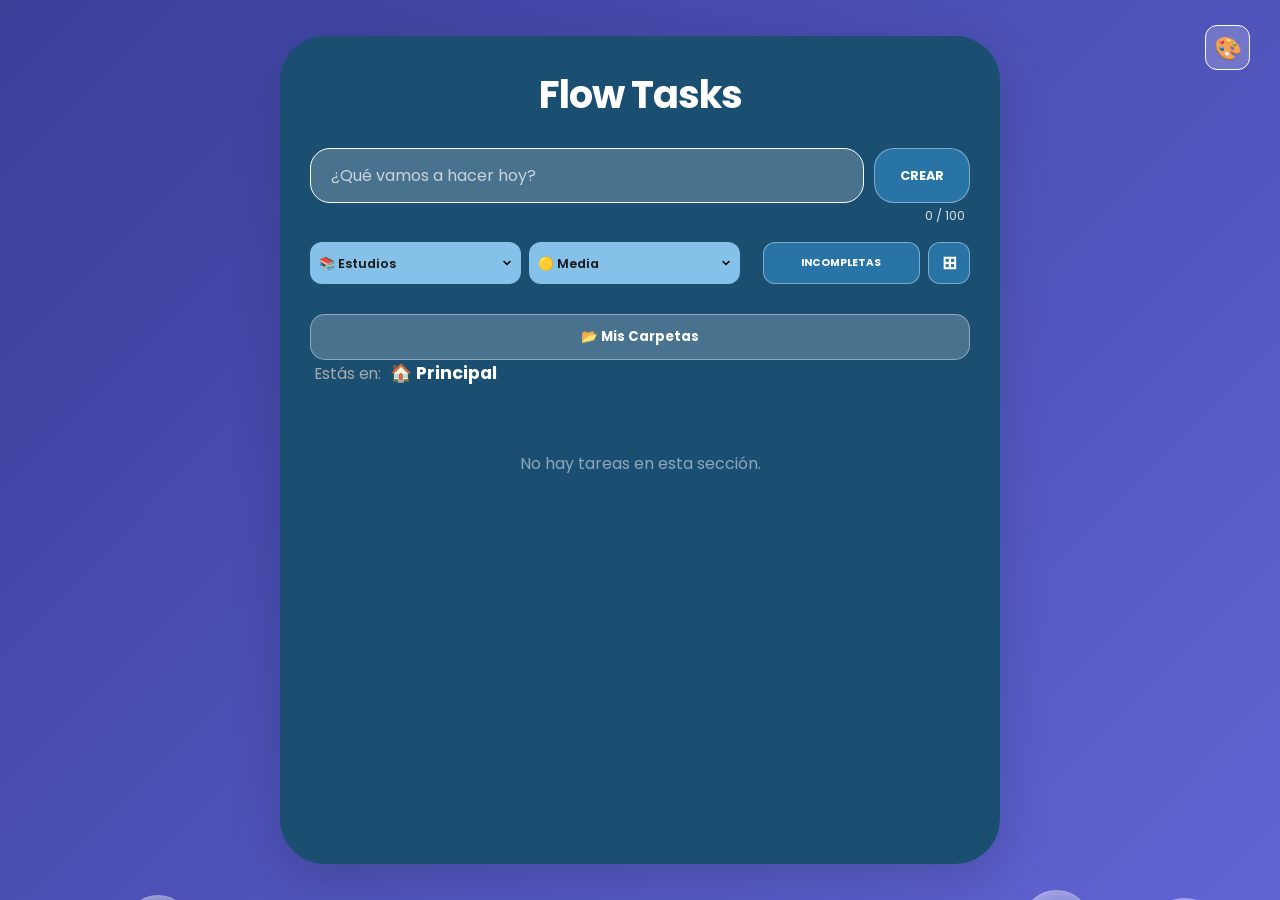
==== commit bd63921c: "Update index.html" ====
--- a/index.html
+++ b/index.html
@@ -5,7 +5,7 @@
     <meta name="viewport" content="width=device-width, initial-scale=1.0">
     <title>Flow Tasks</title>
     <link rel="stylesheet" href="style.css">
-    <link rel="stylesheet" href="Fondo.css">
+    <link rel="stylesheet" href="fondo.css">
     <link href="https://fonts.googleapis.com/css2?family=Poppins:wght@300;400;600;700&display=swap" rel="stylesheet">
 </head>
 <body>
@@ -206,4 +206,4 @@
     <script src="app.js"></script>
     <div id="toast-container" class="toast-container"></div>
 </body>
-</html>+</html>
--- a/fondo.css
+++ b/fondo.css
@@ -0,0 +1,325 @@
+/* =========================================
+   PALETAS DE COLORES DINÁMICAS (TEMAS)
+========================================= */
+/*NO TOCAR NI COMBINAR CON EL STYLES, SINO ME PONGO ANGRY */
+/*  TEMA OCÉANO  */
+body.tema-oceano {
+    --app-bg: #1B4F72;       
+    --task-card-bg: #85C1E9; 
+    --btn-bg: #2874A6;       
+    --btn-hover: #154360;    
+}
+
+/*  TEMA LLUVIA  */
+body.tema-lluvia {
+    --app-bg: #424949;       
+    --task-card-bg: #A6ACAF; 
+    --btn-bg: #717D7E;       
+    --btn-hover: #515A5A;
+}
+
+/*  TEMA NIEVE  */
+body.tema-nieve {
+    --app-bg: #5DADE2;       
+    --task-card-bg: #D6EAF8; 
+    --btn-bg: #3498DB;       
+    --btn-hover: #2874A6;
+}
+#add-btn, .toggle-filter, .toggle-view, .btn-folder-action.btn-open {
+    background-color: var(--btn-bg, #A9B1E6) !important;
+    border-color: rgba(255, 255, 255, 0.4) !important;
+}
+#add-btn:hover, .toggle-filter:hover, .toggle-view:hover {
+    background-color: var(--btn-hover, #9299DF) !important;
+}
+/* =========================================
+   SISTEMA DE FONDOS DINÁMICOS
+========================================= */
+.dynamic-bg {
+    position: fixed;
+    top: 0; left: 0;
+    width: 100vw; height: 100vh;
+    z-index: -2; 
+    display: none; 
+    overflow: hidden;
+}
+
+.dynamic-bg.active-bg {
+    display: block; 
+}
+
+/* --- 1. Burbujas --- */
+#tema-oceano {
+    background: linear-gradient(135deg, #3a3f9a 0%, #5f64d3 100%);
+    
+}
+.burbujas div {
+    background: linear-gradient(135deg, rgba(255, 255, 255, 0.4) 0%, rgba(201, 206, 240, 0.3) 100%); 
+    border: 1px solid rgba(255, 255, 255, 0.2); 
+    box-shadow: inset 0 0 10px rgba(255, 255, 255, 0.2);
+    border-radius: 100%;
+    position: absolute;
+    bottom: -50px;
+    animation: animarburbujas 4s linear infinite;
+}
+.burbujas div:nth-child(1){ width: 50px; height: 45px; left: 1%; animation-duration: 5.5s; }
+.burbujas div:nth-child(2){ width: 60px; height: 55px; left: 10%; animation-duration: 8s; }
+.burbujas div:nth-child(3){ width: 30px; height: 27px; left: 20%; animation-duration: 5s; }
+.burbujas div:nth-child(4){ width: 65px; height: 60px; left: 80%; animation-duration: 10s; }
+.burbujas div:nth-child(5){ width: 55px; height: 50px; left: 85%; animation-duration: 6.5s; }
+.burbujas div:nth-child(6){ width: 65px; height: 52px; left: 90%; animation-duration: 7s; }
+
+@keyframes animarburbujas {
+    0% { transform: scale(0.5); bottom: -50px; }
+    50% { margin-left: 15px; opacity: 0.5; }
+    100% { transform: scale(1) rotate(90deg); bottom: 105vh; opacity: 0; }
+}
+
+/* --- 2. LLUVIA --- */
+#tema-lluvia {
+    background: linear-gradient(135deg, #2c3e50 0%, #7f8c8d 100%);
+}
+
+#tema-lluvia .shuvia {
+    position: absolute; 
+    width: 100%; 
+    height: 100%;
+    animation: fondoshuvia 10s linear infinite;
+}
+
+@keyframes fondoshuvia {
+    0%, 100% { backdrop-filter: blur(0); }
+    50% { backdrop-filter: blur(2px); }
+}
+.particula-lluvia {
+    background: rgba(255, 255, 255, 0.6); 
+    position: absolute; 
+    width: 1.5px; 
+    height: 15px; 
+    top: -50px;   
+    animation-name: caer-lluvia-recta;
+    animation-timing-function: linear;
+    animation-iteration-count: infinite;
+}
+@keyframes caer-lluvia-recta {
+    0% { 
+        top: -20px; 
+        opacity: 0; 
+    }
+    10% { 
+        opacity: 1; 
+    }
+    100% { 
+        top: 105vh; 
+        opacity: 1; 
+    }
+}
+/* --- 3. NIEVE --- */
+#tema-nieve {
+    background: linear-gradient(135deg, #a1c4fd 0%, #c2e9fb 100%);
+}
+
+.particula-nieve {
+    background: white; 
+    border-radius: 50%;
+    position: absolute; 
+    width: 6px; 
+    height: 6px; 
+    top: -50px;
+    animation: caer-nieve-diagonal linear infinite;
+    box-shadow: 0 0 5px rgba(255,255,255,0.8);
+}
+
+@keyframes caer-nieve-diagonal {
+    0% { 
+        top: -10px; 
+        transform: translateX(0); 
+        }
+    100% { 
+        top: 105vh; 
+        transform: translateX(-250px); 
+    }
+}
+
+/* suelo del estilo de nieve :p */
+
+.suelo-nieve {
+    position: absolute;
+    bottom: -10vh; 
+    left: -5vw;
+    width: 110vw; 
+    height: 20vh; 
+    background-color: #ffffff;
+    border-radius: 30%; 
+    box-shadow: inset 0 20px 30px rgba(164, 195, 210, 0.3);
+    z-index: 10; 
+}
+/* muñeco de nieve*/
+.muñeco-contenedor {
+    position: absolute;
+    bottom: 7vh; 
+    left: 10%;
+    transform: translateX(-50%); 
+    width: 200px;
+    height: 300px;
+    z-index: 10; 
+}
+
+.cuerpo {
+    position: absolute;
+    background-color: #ffffff;
+    border-radius: 50%;
+    left: 50%;
+    transform: translateX(-50%);
+    box-shadow: inset -10px -10px 20px rgba(116, 150, 181, 0.2), 
+                0 5px 10px rgba(0,0,0,0.1);
+}
+
+.base {
+    width: 150px;
+    height: 150px;
+    bottom: 0;
+    z-index: 1;
+}
+
+.medio {
+    width: 110px;
+    height: 110px;
+    bottom: 100px; 
+    z-index: 2;
+}
+
+.medio::after, .medio::before {
+    content: '';
+    position: absolute;
+    width: 12px;
+    height: 12px;
+    background-color: #2c3e50; 
+    border-radius: 50%;
+    left: 50%;
+    transform: translateX(-50%);
+}
+
+.medio::before { top: 30px; }
+.medio::after { top: 60px; }
+.cabeza {
+    width: 80px;
+    height: 80px;
+    bottom: 180px; 
+    z-index: 3;
+    background-color: #fff; 
+}
+
+.ojo {
+    position: absolute;
+    width: 10px;
+    height: 10px;
+    background-color: #2c3e50;
+    border-radius: 50%;
+    top: 25px;
+}
+
+.ojo-izq { left: 20px; }
+.ojo-der { right: 20px; }
+.nariz {
+    position: absolute;
+    width: 0;
+    height: 0;
+    border-left: 5px solid transparent;
+    border-right: 30px solid transparent;
+    border-bottom: 5px solid #e67e22; 
+    top: 40px;
+    left: 63%;
+    transform: translateX(-50%) rotate(10deg);  
+}
+
+.bufanda {
+    position: absolute;
+    width: 90px;
+    height: 20px;
+    background-color: #e74c3c; 
+    border-radius: 10px;
+    bottom: 185px; 
+    left: 50%;
+    transform: translateX(-50%);
+    z-index: 4;
+    box-shadow: 0 3px 5px rgba(0,0,0,0.2);
+}
+
+.bufanda::after {
+    content: '';
+    position: absolute;
+    width: 20px;
+    height: 40px;
+    background-color: #e74c3c; 
+    border-radius: 5px;
+    right: 15px;
+    top: 10px;
+}
+
+.sombrero {
+    position: absolute;
+    width: 70px;
+    height: 60px;
+    bottom: 240px; 
+    left: 48%;
+    transform: translateX(-50%) rotate(-5deg); 
+    z-index: 5;
+}
+
+.sombrero::after {
+    content: '';
+    position: absolute;
+    width: 100%;
+    height: 100%;
+    background-color: #34495e; 
+    border-radius: 5px 5px 0 0;
+    bottom: 5px;
+}
+
+.sombrero::before {
+    content: '';
+    position: absolute;
+    width: 120%;
+    height: 10px;
+    background-color: #2c3e50; 
+    border-radius: 5px;
+    bottom: 0;
+    left: -10%;
+}
+.nariz {
+    cursor: pointer !important;
+    transition: transform 0.3s ease !important;
+    pointer-events: auto !important; 
+    z-index: 100 !important; 
+}
+.nariz:hover {
+    transform: translateX(-50%) rotate(15deg) scale(1.2) !important;
+    filter: brightness(1.2);
+}
+.Lluvia-nieve, .particula-nieve, .shuvia, .suelo-nieve, .dynamic-bg {
+    pointer-events: none !important; 
+}
+.glass-container, .modal, #theme-btn {
+    pointer-events: auto !important;
+}
+.sombrero {
+    cursor: pointer !important; 
+    pointer-events: auto !important; 
+    z-index: 100 !important; 
+    transition: transform 1s cubic-bezier(0.25, 1, 0.5, 1), opacity 1s ease !important; 
+}
+
+.sombrero-volando {
+    transform: translate(150px, -200px) rotate(360deg) !important;
+    opacity: 0; 
+}
+@keyframes vuelo {
+    0%   { transform: translate(-50%, 0px) rotate(-5deg); opacity: 1; }
+    20%  { transform: translate(100px, -150px) rotate(180deg); opacity: 1; }
+    100% { transform: translate(1000px, -400px) rotate(1440deg); opacity: 0; }
+}
+
+.sombrero-acrobata {
+    animation: vuelo 3.5s ease-in-out forwards !important;
+}
